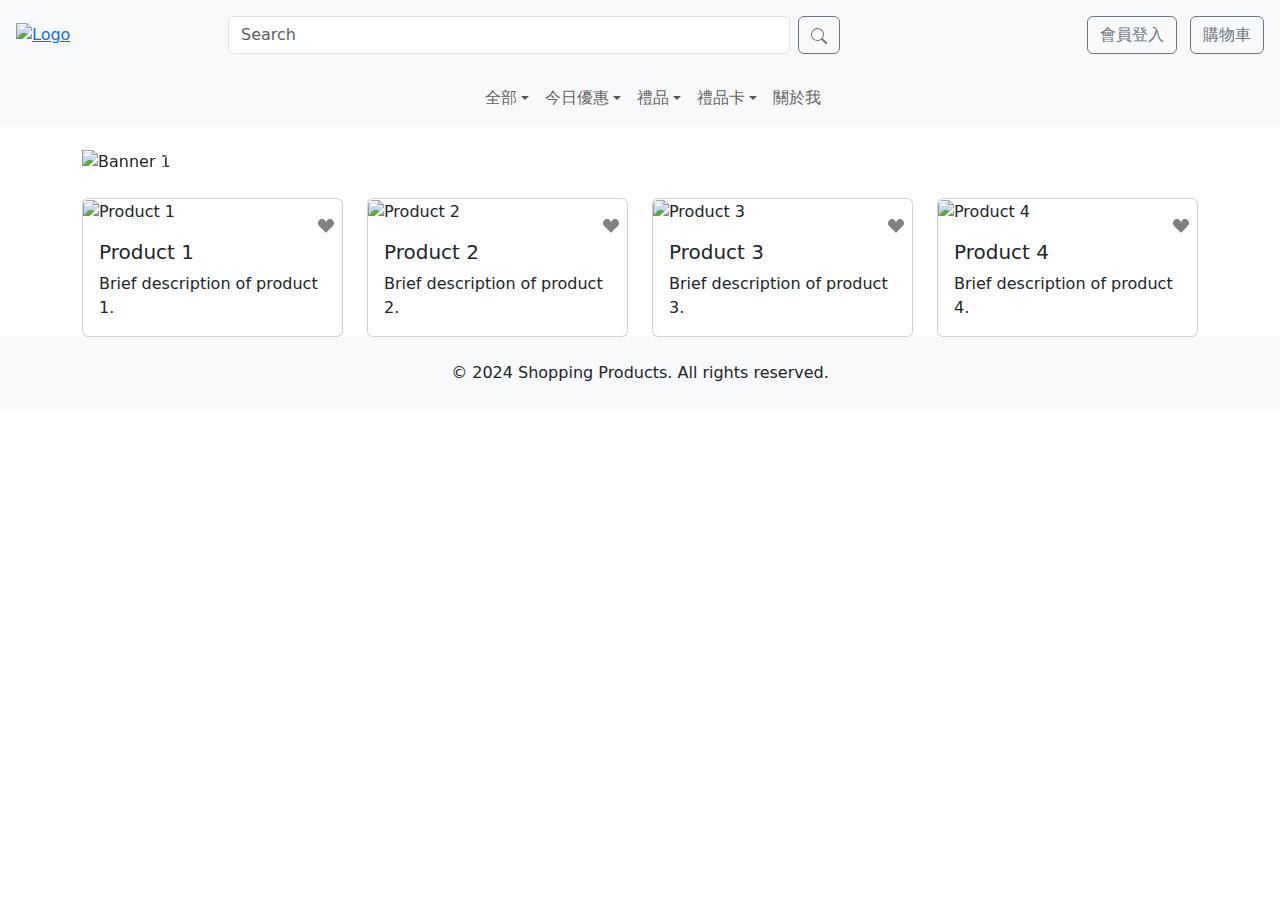
==== index.html @ 9c052885 "Add files via upload" ====
<!DOCTYPE html>
<html lang="en">
<head>
    <meta charset="UTF-8">
    <meta name="viewport" content="width=device-width, initial-scale=1.0">
    <title>雜貨文具書店Shopping Products</title>
    <link href="https://cdn.jsdelivr.net/npm/bootstrap@5.3.0/dist/css/bootstrap.min.css" rel="stylesheet">
    <link rel="stylesheet" href="styles.css">
</head>
<body>

    <!-- Header -->
    <header class="container-fluid p-3">
        <div class="row align-items-center">
            <div class="col-md-2">
                <a href="#"><img src="./img/logo.png" alt="Logo" class="img-fluid"></a>
            </div>
            <div class="col-md-6">
                <form class="d-flex">
                    <input class="form-control me-2" type="search" placeholder="Search" aria-label="Search">
                    <button class="btn btn-outline-secondary" type="submit"><svg xmlns="http://www.w3.org/2000/svg" width="16" height="16" fill="currentColor" class="bi bi-search" viewBox="0 0 16 16">
                      <path d="M11.742 10.344a6.5 6.5 0 1 0-1.397 1.398h-.001q.044.06.098.115l3.85 3.85a1 1 0 0 0 1.415-1.414l-3.85-3.85a1 1 0 0 0-.115-.1zM12 6.5a5.5 5.5 0 1 1-11 0 5.5 5.5 0 0 1 11 0"/>
                    </svg></button>
                </form>
            </div>
            <div class="col-md-4 text-end">
                <a href="#" class="btn btn-outline-secondary me-2">會員登入</a>
                <a href="#" class="btn btn-outline-secondary">購物車</a>
            </div>
        </div>
    </header>

    <!-- Navigation Bar -->
    <nav class="navbar navbar-expand-lg navbar-light bg-light">
        <div class="container">
            <button class="navbar-toggler" type="button" data-bs-toggle="collapse" data-bs-target="#navbarNav" aria-controls="navbarNav" aria-expanded="false" aria-label="Toggle navigation">
                <span class="navbar-toggler-icon"></span>
            </button>
            <div class="collapse navbar-collapse" id="navbarNav">
                <ul class="navbar-nav mx-auto">
                    <!-- 全部選項帶有下拉選單 -->
                    <li class="nav-item dropdown">
                        <a class="nav-link dropdown-toggle" href="#" id="allDropdown" role="button" data-bs-toggle="dropdown" aria-expanded="false">
                          <svg xmlns="http://www.w3.org/2000/svg" width="16" height="16" fill="currentColor" class="bi bi-list" viewBox="0 0 16 16">
                            <i class="bi bi-list"></i>全部
                        </a>
                        <ul class="dropdown-menu" aria-labelledby="allDropdown">
                            <li><a class="dropdown-item" href="#">項目1</a></li>
                            <li><a class="dropdown-item" href="#">項目2</a></li>
                            <li><a class="dropdown-item" href="#">項目3</a></li>
                        </ul>
                    </li>
                    <li class="nav-item dropdown">
                        <a class="nav-link dropdown-toggle" href="#" id="dealsDropdown" role="button" data-bs-toggle="dropdown" aria-expanded="false">
                            今日優惠
                        </a>
                        <ul class="dropdown-menu" aria-labelledby="dealsDropdown">
                            <li><a class="dropdown-item" href="#">優惠1</a></li>
                            <li><a class="dropdown-item" href="#">優惠2</a></li>
                            <li><a class="dropdown-item" href="#">優惠3</a></li>
                        </ul>
                    </li>
                    <li class="nav-item dropdown">
                        <a class="nav-link dropdown-toggle" href="#" id="giftsDropdown" role="button" data-bs-toggle="dropdown" aria-expanded="false">
                            禮品
                        </a>
                        <ul class="dropdown-menu" aria-labelledby="giftsDropdown">
                            <li><a class="dropdown-item" href="#">禮品1</a></li>
                            <li><a class="dropdown-item" href="#">禮品2</a></li>
                            <li><a class="dropdown-item" href="#">禮品3</a></li>
                        </ul>
                    </li>
                    <li class="nav-item dropdown">
                        <a class="nav-link dropdown-toggle" href="#" id="giftCardsDropdown" role="button" data-bs-toggle="dropdown" aria-expanded="false">
                            禮品卡
                        </a>
                        <ul class="dropdown-menu" aria-labelledby="giftCardsDropdown">
                            <li><a class="dropdown-item" href="#">禮品卡1</a></li>
                            <li><a class="dropdown-item" href="#">禮品卡2</a></li>
                            <li><a class="dropdown-item" href="#">禮品卡3</a></li>
                        </ul>
                    </li>
                    <li class="nav-item">
                        <a class="nav-link" href="#">關於我</a>
                    </li>
                </ul>
            </div>
        </div>
    </nav>

    <!-- Main Content -->
    <main class="container mt-4">
        <!-- Banner Section -->
        <div id="bannerCarousel" class="carousel slide" data-bs-ride="carousel">
            <div class="carousel-inner">
                <div class="carousel-item active">
                    <img src="./img/banner1.png" class="d-block w-100" alt="Banner 1">
                </div>
                <div class="carousel-item">
                    <img src="./img/banner2.png" class="d-block w-100" alt="Banner 2">
                </div>
                <div class="carousel-item">
                    <img src="./img/banner3.png" class="d-block w-100" alt="Banner 3">
                </div>
            </div>
            <button class="carousel-control-prev" type="button" data-bs-target="#bannerCarousel" data-bs-slide="prev">
                <span class="carousel-control-prev-icon" aria-hidden="true"></span>
                <span class="visually-hidden">Previous</span>
            </button>
            <button class="carousel-control-next" type="button" data-bs-target="#bannerCarousel" data-bs-slide="next">
                <span class="carousel-control-next-icon" aria-hidden="true"></span>
                <span class="visually-hidden">Next</span>
            </button>
        </div>

        <!-- Product Grid -->
        <div class="row mt-4">
          <div class="col-md-3">
            <div class="card product-card">
                <div class="position-relative">
                    <img src="./img/book1.png" class="card-img-top product-image" alt="Product 1">
                    <div class="heart-icon position-absolute top-0 end-0 m-2">
                      <svg xmlns="http://www.w3.org/2000/svg" width="16" height="16" fill="currentColor" class="bi bi-suit-heart-fill" viewBox="0 0 16 16">
                        <path d="M4 1c2.21 0 4 1.755 4 3.92C8 2.755 9.79 1 12 1s4 1.755 4 3.92c0 3.263-3.234 4.414-7.608 9.608a.513.513 0 0 1-.784 0C3.234 9.334 0 8.183 0 4.92 0 2.755 1.79 1 4 1"/>
                      </svg>
                    </div>
                    <button class="btn btn-light add-to-cart-btn"><a href="./car.html">加入購物車</button></a>
                </div>
                <div class="card-body">
                    <h5 class="card-title">Product 1</h5>
                    <p class="card-text">Brief description of product 1.</p>
                </div>
            </div>
         </div>
        <div class="col-md-3">
          <div class="card product-card">
              <div class="position-relative">
                  <img src="./img/gift1.png" class="card-img-top product-image" alt="Product 2">
                  <div class="heart-icon position-absolute top-0 end-0 m-2">
                    <svg xmlns="http://www.w3.org/2000/svg" width="16" height="16" fill="currentColor" class="bi bi-suit-heart-fill" viewBox="0 0 16 16">
                      <path d="M4 1c2.21 0 4 1.755 4 3.92C8 2.755 9.79 1 12 1s4 1.755 4 3.92c0 3.263-3.234 4.414-7.608 9.608a.513.513 0 0 1-.784 0C3.234 9.334 0 8.183 0 4.92 0 2.755 1.79 1 4 1"/>
                    </svg>
                  </div>
                  <button class="btn btn-light add-to-cart-btn"><a href="./car.html">加入購物車</button></a>
              </div>
              <div class="card-body">
                  <h5 class="card-title">Product 2</h5>
                  <p class="card-text">Brief description of product 2.</p>
              </div>
          </div>
       </div>
      <div class="col-md-3">
        <div class="card product-card">
            <div class="position-relative">
                <img src="./img/note1.png" class="card-img-top product-image" alt="Product 3">
                <div class="heart-icon position-absolute top-0 end-0 m-2">
                  <svg xmlns="http://www.w3.org/2000/svg" width="16" height="16" fill="currentColor" class="bi bi-suit-heart-fill" viewBox="0 0 16 16">
                    <path d="M4 1c2.21 0 4 1.755 4 3.92C8 2.755 9.79 1 12 1s4 1.755 4 3.92c0 3.263-3.234 4.414-7.608 9.608a.513.513 0 0 1-.784 0C3.234 9.334 0 8.183 0 4.92 0 2.755 1.79 1 4 1"/>
                  </svg>
                </div>
                <button class="btn btn-light add-to-cart-btn"><a href="./car.html">加入購物車</button></a>
            </div>
            <div class="card-body">
                <h5 class="card-title">Product 3</h5>
                <p class="card-text">Brief description of product 3.</p>
            </div>
        </div>
     </div>
     <div class="col-md-3">
      <div class="card product-card">
          <div class="position-relative">
              <img src="./img/wash1.png" class="card-img-top product-image" alt="Product 4">
              <div class="heart-icon position-absolute top-0 end-0 m-2">
                <svg xmlns="http://www.w3.org/2000/svg" width="16" height="16" fill="currentColor" class="bi bi-suit-heart-fill" viewBox="0 0 16 16">
                  <path d="M4 1c2.21 0 4 1.755 4 3.92C8 2.755 9.79 1 12 1s4 1.755 4 3.92c0 3.263-3.234 4.414-7.608 9.608a.513.513 0 0 1-.784 0C3.234 9.334 0 8.183 0 4.92 0 2.755 1.79 1 4 1"/>
                </svg>
              </div>
              <button class="btn btn-light add-to-cart-btn"><a href="./car.html">加入購物車</button></a>
          </div>
          <div class="card-body">
              <h5 class="card-title">Product 4</h5>
              <p class="card-text">Brief description of product 4.</p>
          </div>
      </div>
   </div>
        </div>
    </main>

    <!-- Footer -->
    <footer class="text-center py-4">
        <p>&copy; 2024 Shopping Products. All rights reserved.</p>
    </footer>

    <script src="https://cdn.jsdelivr.net/npm/bootstrap@5.3.0/dist/js/bootstrap.bundle.min.js"></script>
    <script src="script.js"></script>
</body>
</html>
---- styles.css ----
/* 基本樣式設定 */
header, nav, footer {
  background-color: #f8f9fa;
}

header a img {
  max-height: 50px;
}

footer p {
  margin: 0;
}

/* 下拉選單的圖標調整 */
.navbar .dropdown-toggle::before {
  content: none;
}

.navbar .nav-link {
  display: flex;
  align-items: center;
}

.navbar .bi-list {
  margin-right: 5px;
}

/* 響應式設計 */
@media (max-width: 768px) {
  header .col-md-2,
  header .col-md-6,
  header .col-md-4 {
      text-align: center;
      margin-bottom: 10px;
  }
  
  header .col-md-2 {
      order: 2;
  }

  header .col-md-6 {
      order: 1;
  }

  header .col-md-4 {
      order: 3;
  }

  .carousel-control-prev,
  .carousel-control-next {
      width: 5%;
  }
}
.btn a{
  text-decoration: none;
  color: #000;
}
/* 愛心圖標初始樣式 */
.heart-icon {
  font-size: 1.5rem;
  color: grey;
  cursor: pointer;
  transition: color 0.3s ease;
}

.heart-icon.red {
  color: red;
}

/* 加入購物車按鈕初始隱藏 */
.add-to-cart-btn {
  display: none;
  position: absolute;
  bottom: 10px;
  left: 50%;
  transform: translateX(-50%);
  background-color: white;
  border: 1px solid #ddd;
  padding: 5px 10px;
  cursor: pointer;
  transition: opacity 0.3s ease;
}

/* 產品圖片的放大效果 */
.product-card:hover .product-image {
  transform: scale(1.1);
  transition: transform 0.3s ease;
}

/* 顯示加入購物車按鈕 */
.product-card:hover .add-to-cart-btn {
  display: block;
}

/* 顯示愛心圖標並設置定位 */
.product-card .heart-icon {
  z-index: 2;
  
}

.product-card {
  position: relative;
  overflow: hidden;
}

/* 防止圖片放大時溢出 */
.product-card .product-image {
  width: 100%;
  transition: transform 0.3s ease;
}
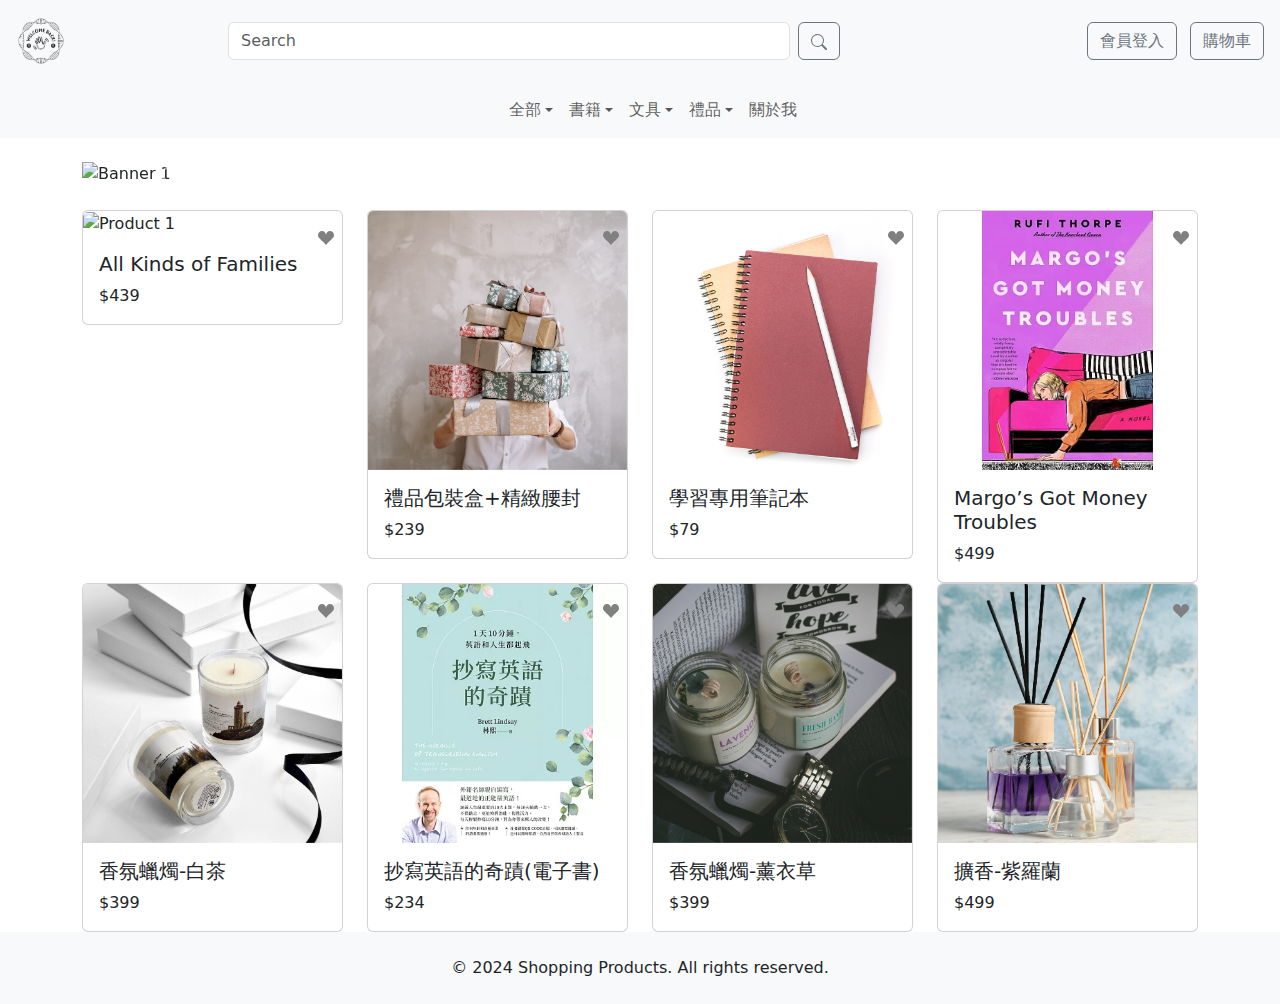
==== commit f49f5eeb: "新增卡片數量" ====
--- a/index.html
+++ b/index.html
@@ -45,39 +45,39 @@
                             <i class="bi bi-list"></i>全部
                         </a>
                         <ul class="dropdown-menu" aria-labelledby="allDropdown">
-                            <li><a class="dropdown-item" href="#">項目1</a></li>
-                            <li><a class="dropdown-item" href="#">項目2</a></li>
-                            <li><a class="dropdown-item" href="#">項目3</a></li>
+                            <li><a class="dropdown-item" href="#">書籍</a></li>
+                            <li><a class="dropdown-item" href="#">文具</a></li>
+                            <li><a class="dropdown-item" href="#">禮品</a></li>
                         </ul>
                     </li>
                     <li class="nav-item dropdown">
                         <a class="nav-link dropdown-toggle" href="#" id="dealsDropdown" role="button" data-bs-toggle="dropdown" aria-expanded="false">
-                            今日優惠
+                            書籍
                         </a>
                         <ul class="dropdown-menu" aria-labelledby="dealsDropdown">
-                            <li><a class="dropdown-item" href="#">優惠1</a></li>
-                            <li><a class="dropdown-item" href="#">優惠2</a></li>
-                            <li><a class="dropdown-item" href="#">優惠3</a></li>
+                            <li><a class="dropdown-item" href="#">中文書</a></li>
+                            <li><a class="dropdown-item" href="#">外文書</a></li>
+                            <li><a class="dropdown-item" href="#">電子書</a></li>
                         </ul>
                     </li>
                     <li class="nav-item dropdown">
                         <a class="nav-link dropdown-toggle" href="#" id="giftsDropdown" role="button" data-bs-toggle="dropdown" aria-expanded="false">
+                            文具
+                        </a>
+                        <ul class="dropdown-menu" aria-labelledby="giftsDropdown">
+                            <li><a class="dropdown-item" href="#">書寫筆類</a></li>
+                            <li><a class="dropdown-item" href="#">文具用品</a></li>
+                            <li><a class="dropdown-item" href="#">筆記本</a></li>
+                        </ul>
+                    </li>
+                    <li class="nav-item dropdown">
+                        <a class="nav-link dropdown-toggle" href="#" id="giftCardsDropdown" role="button" data-bs-toggle="dropdown" aria-expanded="false">
                             禮品
                         </a>
-                        <ul class="dropdown-menu" aria-labelledby="giftsDropdown">
-                            <li><a class="dropdown-item" href="#">禮品1</a></li>
-                            <li><a class="dropdown-item" href="#">禮品2</a></li>
-                            <li><a class="dropdown-item" href="#">禮品3</a></li>
-                        </ul>
-                    </li>
-                    <li class="nav-item dropdown">
-                        <a class="nav-link dropdown-toggle" href="#" id="giftCardsDropdown" role="button" data-bs-toggle="dropdown" aria-expanded="false">
-                            禮品卡
-                        </a>
                         <ul class="dropdown-menu" aria-labelledby="giftCardsDropdown">
-                            <li><a class="dropdown-item" href="#">禮品卡1</a></li>
-                            <li><a class="dropdown-item" href="#">禮品卡2</a></li>
-                            <li><a class="dropdown-item" href="#">禮品卡3</a></li>
+                            <li><a class="dropdown-item" href="#">禮品</a></li>
+                            <li><a class="dropdown-item" href="#">禮盒</a></li>
+                            <li><a class="dropdown-item" href="#">賀卡</a></li>
                         </ul>
                     </li>
                     <li class="nav-item">
@@ -127,8 +127,8 @@
                     <button class="btn btn-light add-to-cart-btn"><a href="./car.html">加入購物車</button></a>
                 </div>
                 <div class="card-body">
-                    <h5 class="card-title">Product 1</h5>
-                    <p class="card-text">Brief description of product 1.</p>
+                    <h5 class="card-title">All Kinds of Families</h5>
+                    <p class="card-text">$439</p>
                 </div>
             </div>
          </div>
@@ -144,8 +144,8 @@
                   <button class="btn btn-light add-to-cart-btn"><a href="./car.html">加入購物車</button></a>
               </div>
               <div class="card-body">
-                  <h5 class="card-title">Product 2</h5>
-                  <p class="card-text">Brief description of product 2.</p>
+                  <h5 class="card-title">禮品包裝盒+精緻腰封</h5>
+                  <p class="card-text">$239</p>
               </div>
           </div>
        </div>
@@ -161,15 +161,36 @@
                 <button class="btn btn-light add-to-cart-btn"><a href="./car.html">加入購物車</button></a>
             </div>
             <div class="card-body">
-                <h5 class="card-title">Product 3</h5>
-                <p class="card-text">Brief description of product 3.</p>
+                <h5 class="card-title">學習專用筆記本</h5>
+                <p class="card-text">$79</p>
             </div>
         </div>
      </div>
+
+     <div class="col-md-3">
+        <div class="card product-card">
+            <div class="position-relative">
+                <img src="./img/book2.webp" class="card-img-top product-image" alt="Product 3">
+                <div class="heart-icon position-absolute top-0 end-0 m-2">
+                  <svg xmlns="http://www.w3.org/2000/svg" width="16" height="16" fill="currentColor" class="bi bi-suit-heart-fill" viewBox="0 0 16 16">
+                    <path d="M4 1c2.21 0 4 1.755 4 3.92C8 2.755 9.79 1 12 1s4 1.755 4 3.92c0 3.263-3.234 4.414-7.608 9.608a.513.513 0 0 1-.784 0C3.234 9.334 0 8.183 0 4.92 0 2.755 1.79 1 4 1"/>
+                  </svg>
+                </div>
+                <button class="btn btn-light add-to-cart-btn"><a href="./car.html">加入購物車</button></a>
+            </div>
+            <div class="card-body">
+                <h5 class="card-title">Margo’s Got Money Troubles</h5>
+                <p class="card-text">$499</p>
+            </div>
+        </div>
+     </div>
+
+
+
      <div class="col-md-3">
       <div class="card product-card">
           <div class="position-relative">
-              <img src="./img/wash1.png" class="card-img-top product-image" alt="Product 4">
+              <img src="./img/gift3.png" class="card-img-top product-image" alt="Product 4">
               <div class="heart-icon position-absolute top-0 end-0 m-2">
                 <svg xmlns="http://www.w3.org/2000/svg" width="16" height="16" fill="currentColor" class="bi bi-suit-heart-fill" viewBox="0 0 16 16">
                   <path d="M4 1c2.21 0 4 1.755 4 3.92C8 2.755 9.79 1 12 1s4 1.755 4 3.92c0 3.263-3.234 4.414-7.608 9.608a.513.513 0 0 1-.784 0C3.234 9.334 0 8.183 0 4.92 0 2.755 1.79 1 4 1"/>
@@ -178,11 +199,64 @@
               <button class="btn btn-light add-to-cart-btn"><a href="./car.html">加入購物車</button></a>
           </div>
           <div class="card-body">
-              <h5 class="card-title">Product 4</h5>
-              <p class="card-text">Brief description of product 4.</p>
+              <h5 class="card-title">香氛蠟燭-白茶</h5>
+              <p class="card-text">$399</p>
           </div>
       </div>
    </div>
+   <div class="col-md-3">
+    <div class="card product-card">
+        <div class="position-relative">
+            <img src="./img/book3.webp" class="card-img-top product-image" alt="Product 4">
+            <div class="heart-icon position-absolute top-0 end-0 m-2">
+              <svg xmlns="http://www.w3.org/2000/svg" width="16" height="16" fill="currentColor" class="bi bi-suit-heart-fill" viewBox="0 0 16 16">
+                <path d="M4 1c2.21 0 4 1.755 4 3.92C8 2.755 9.79 1 12 1s4 1.755 4 3.92c0 3.263-3.234 4.414-7.608 9.608a.513.513 0 0 1-.784 0C3.234 9.334 0 8.183 0 4.92 0 2.755 1.79 1 4 1"/>
+              </svg>
+            </div>
+            <button class="btn btn-light add-to-cart-btn"><a href="./car.html">加入購物車</button></a>
+        </div>
+        <div class="card-body">
+            <h5 class="card-title">抄寫英語的奇蹟(電子書)</h5>
+            <p class="card-text">$234</p>
+        </div>
+    </div>
+ </div>
+ <div class="col-md-3">
+    <div class="card product-card">
+        <div class="position-relative">
+            <img src="./img/gift4.png" class="card-img-top product-image" alt="Product 4">
+            <div class="heart-icon position-absolute top-0 end-0 m-2">
+              <svg xmlns="http://www.w3.org/2000/svg" width="16" height="16" fill="currentColor" class="bi bi-suit-heart-fill" viewBox="0 0 16 16">
+                <path d="M4 1c2.21 0 4 1.755 4 3.92C8 2.755 9.79 1 12 1s4 1.755 4 3.92c0 3.263-3.234 4.414-7.608 9.608a.513.513 0 0 1-.784 0C3.234 9.334 0 8.183 0 4.92 0 2.755 1.79 1 4 1"/>
+              </svg>
+            </div>
+            <button class="btn btn-light add-to-cart-btn"><a href="./car.html">加入購物車</button></a>
+        </div>
+        <div class="card-body">
+            <h5 class="card-title">香氛蠟燭-薰衣草</h5>
+            <p class="card-text">$399</p>
+        </div>
+    </div>
+ </div>
+ <div class="col-md-3">
+    <div class="card product-card">
+        <div class="position-relative">
+            <img src="./img/gift6.png" class="card-img-top product-image" alt="Product 4">
+            <div class="heart-icon position-absolute top-0 end-0 m-2">
+              <svg xmlns="http://www.w3.org/2000/svg" width="16" height="16" fill="currentColor" class="bi bi-suit-heart-fill" viewBox="0 0 16 16">
+                <path d="M4 1c2.21 0 4 1.755 4 3.92C8 2.755 9.79 1 12 1s4 1.755 4 3.92c0 3.263-3.234 4.414-7.608 9.608a.513.513 0 0 1-.784 0C3.234 9.334 0 8.183 0 4.92 0 2.755 1.79 1 4 1"/>
+              </svg>
+            </div>
+            <button class="btn btn-light add-to-cart-btn"><a href="./car.html">加入購物車</button></a>
+        </div>
+        <div class="card-body">
+            <h5 class="card-title">擴香-紫羅蘭</h5>
+            <p class="card-text">$499</p>
+        </div>
+    </div>
+ </div>
+
+
         </div>
     </main>
 
